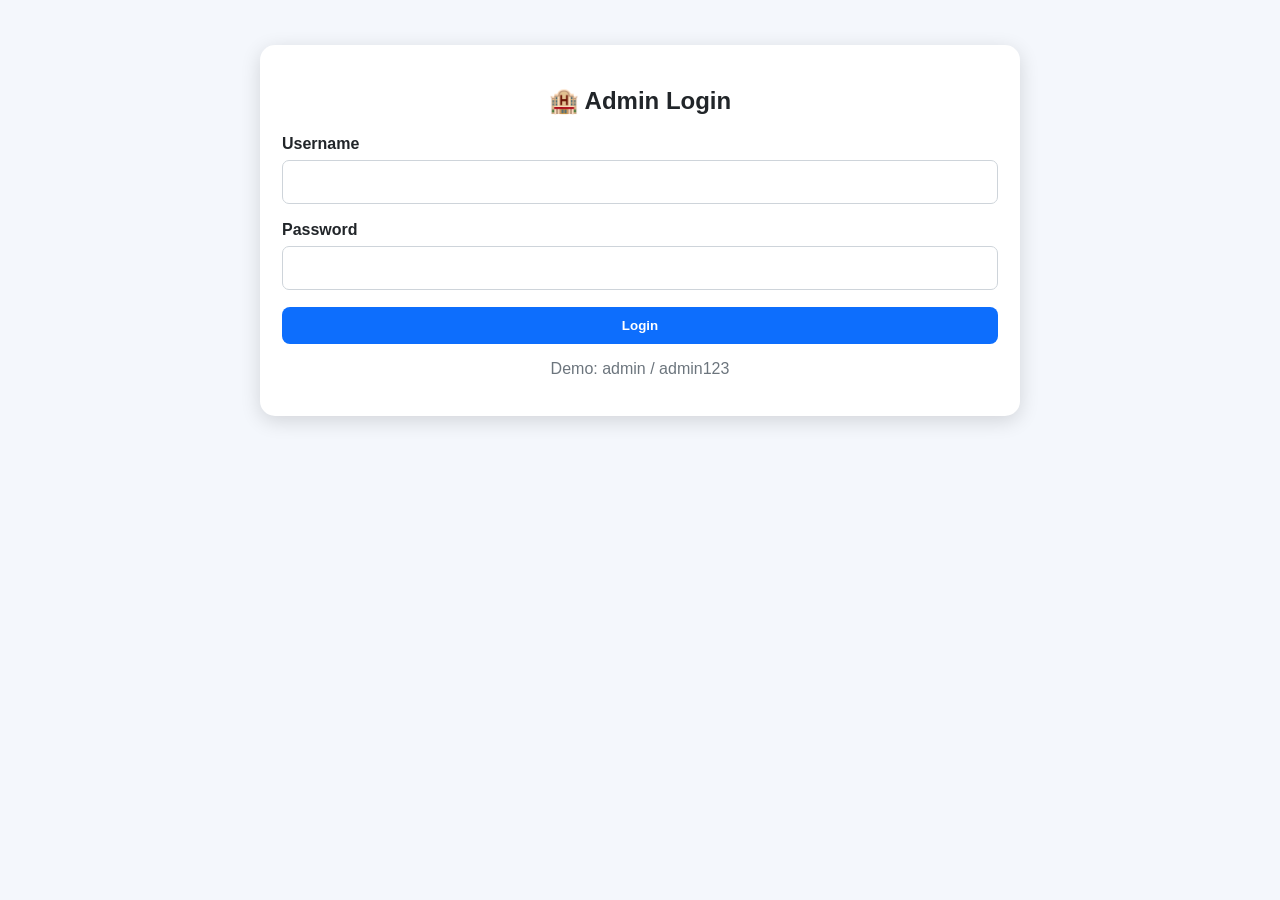
==== admin/login.html @ d416405d "first commit" ====
<!doctype html><html lang="en"><head><meta charset="UTF-8"><meta name="viewport" content="width=device-width,initial-scale=1"><title>Admin Login</title><link rel="stylesheet" href="../style.css"></head><body>
<div class="container"><div class="card form-card"><div class="card-body"><h2 class="text-center">🏨 Admin Login</h2><div id="error"></div><form id="login"><label>Username</label><input id="username" class="form-control" required><label>Password</label><input id="password" type="password" class="form-control" required><button class="btn btn-primary" style="width:100%">Login</button></form><p class="muted text-center">Demo: admin / admin123</p></div></div></div>
<script src="../app.js"></script><script>login.addEventListener("submit",e=>{e.preventDefault();if(username.value==="admin"&&password.value==="admin123"){sessionStorage.setItem("hotel_admin","true");location.href="dashboard.html"}else error.innerHTML='<div class="alert alert-danger">Invalid username or password.</div>'})</script></body></html>
---- style.css ----
:root{--primary:#0d6efd;--dark:#212529;--success:#198754;--bg:#f4f7fc}
*{box-sizing:border-box}body{margin:0;background:var(--bg);font-family:Arial,sans-serif;color:#212529}
a{text-decoration:none}.container{width:min(1120px,92%);margin:auto}.navbar{background:var(--primary);padding:14px 20px}
.nav-wrap{display:flex;align-items:center;justify-content:space-between;gap:20px}.brand,.nav-links a{color:#fff;font-weight:700}
.nav-links{display:flex;gap:18px;list-style:none;margin:0;padding:0}.hero{min-height:550px;background:url("images/hotel wallpaper.png") center/cover no-repeat;display:flex;align-items:center;justify-content:center;text-align:center;color:#fff;padding:40px}
.hero h1{font-size:clamp(42px,7vw,65px);margin:0;text-shadow:3px 3px 8px #000}.hero p{font-size:25px;text-shadow:2px 2px 5px #000}
.section{padding:55px 0}.section h2{text-align:center;margin-bottom:35px}.grid{display:grid;grid-template-columns:repeat(3,1fr);gap:24px}
.card{background:#fff;border-radius:15px;box-shadow:0 5px 20px rgba(0,0,0,.14);overflow:hidden}.room-card{transition:.25s}.room-card:hover{transform:translateY(-7px)}
.room-card img{width:100%;height:250px;object-fit:cover}.card-body{padding:22px}.price{font-size:20px;font-weight:700}.muted{color:#6c757d}
.btn{display:inline-block;border:0;border-radius:8px;padding:11px 18px;cursor:pointer;font-weight:700}.btn-primary{background:#0d6efd;color:#fff}.btn-success{background:#198754;color:#fff}.btn-warning{background:#ffc107;color:#111}.btn-danger{background:#dc3545;color:#fff}.btn-secondary{background:#6c757d;color:#fff}.btn-light{background:#fff;color:#212529}
footer{background:#212529;color:#fff;padding:30px;text-align:center}.form-card{max-width:760px;margin:45px auto}label{display:block;font-weight:700;margin-bottom:7px}
.form-control,.form-select,textarea{width:100%;padding:12px;border:1px solid #ced4da;border-radius:7px;margin-bottom:17px;font:inherit}
.alert{padding:14px;border-radius:8px;margin-bottom:18px}.alert-info{background:#cff4fc}.alert-danger{background:#f8d7da;color:#842029}.alert-success{background:#d1e7dd;color:#0f5132}
.actions{display:flex;gap:10px;flex-wrap:wrap}.text-center{text-align:center}.table-wrap{overflow:auto}.table{width:100%;border-collapse:collapse;background:#fff}.table th,.table td{padding:12px;border:1px solid #dee2e6;text-align:left;white-space:nowrap}.table th{background:#212529;color:#fff}
.admin-layout{display:grid;grid-template-columns:230px 1fr;min-height:calc(100vh - 62px)}.sidebar{background:#212529;padding:20px}.sidebar h3{color:#fff}.sidebar a{display:block;color:#fff;padding:12px;border-radius:8px;margin-bottom:8px}.sidebar a:hover{background:#0d6efd}.content{padding:30px}
.stat-grid{display:grid;grid-template-columns:repeat(4,1fr);gap:20px}.stat{text-align:center;padding:25px}.stat .number{font-size:32px;font-weight:700;margin:10px}
@media(max-width:800px){.grid,.stat-grid{grid-template-columns:1fr 1fr}.admin-layout{grid-template-columns:1fr}.sidebar{min-height:auto}.nav-links{display:none}}
@media(max-width:520px){.grid,.stat-grid{grid-template-columns:1fr}.hero{min-height:450px}.content{padding:18px}}
@media print{.no-print{display:none!important}body{background:#fff}.card{box-shadow:none}}
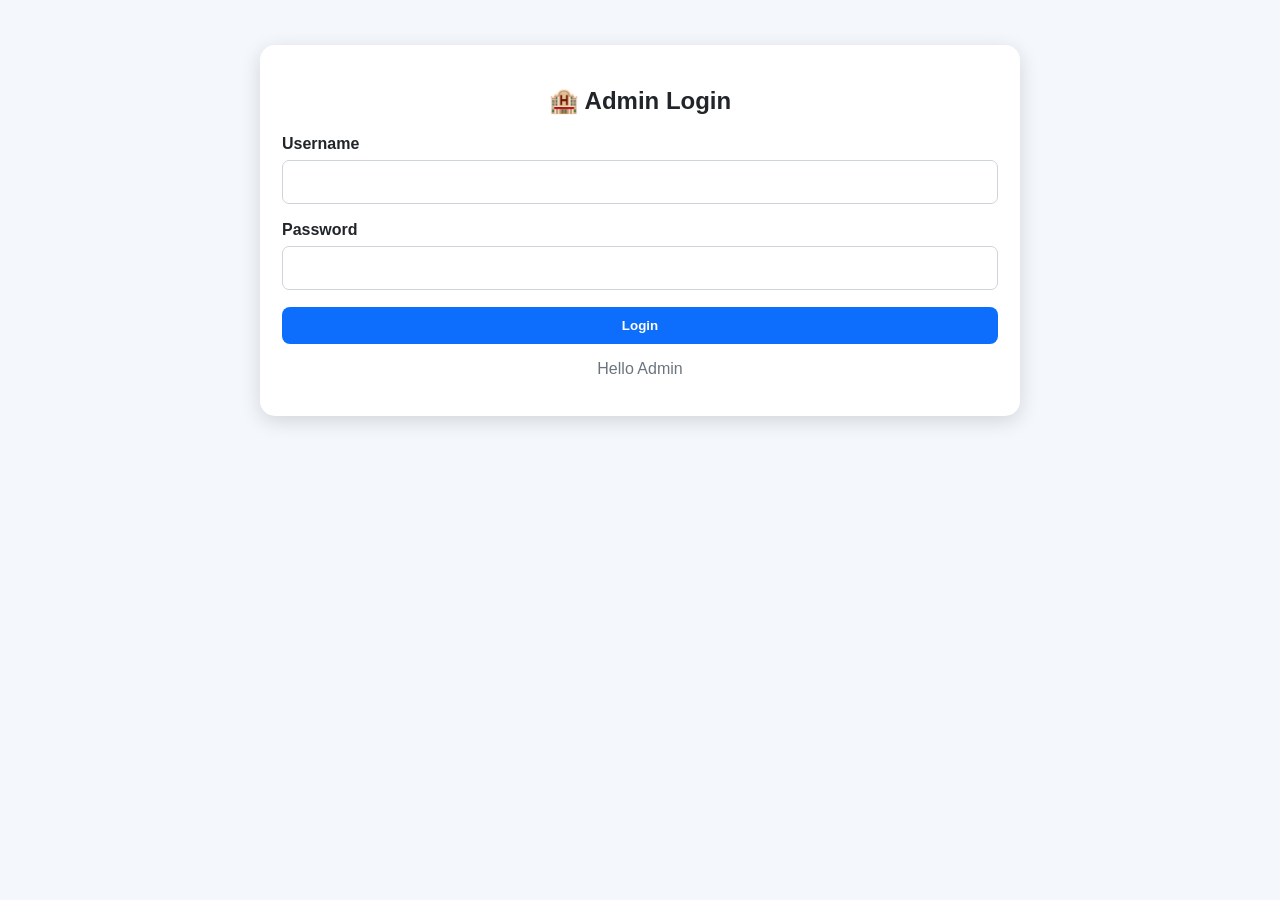
==== commit b64f4dc4: "Change greeting message on admin login page Updated the login page to display a greeting message for" ====
--- a/admin/login.html
+++ b/admin/login.html
@@ -1,3 +1,3 @@
 <!doctype html><html lang="en"><head><meta charset="UTF-8"><meta name="viewport" content="width=device-width,initial-scale=1"><title>Admin Login</title><link rel="stylesheet" href="../style.css"></head><body>
-<div class="container"><div class="card form-card"><div class="card-body"><h2 class="text-center">🏨 Admin Login</h2><div id="error"></div><form id="login"><label>Username</label><input id="username" class="form-control" required><label>Password</label><input id="password" type="password" class="form-control" required><button class="btn btn-primary" style="width:100%">Login</button></form><p class="muted text-center">Demo: admin / admin123</p></div></div></div>
-<script src="../app.js"></script><script>login.addEventListener("submit",e=>{e.preventDefault();if(username.value==="admin"&&password.value==="admin123"){sessionStorage.setItem("hotel_admin","true");location.href="dashboard.html"}else error.innerHTML='<div class="alert alert-danger">Invalid username or password.</div>'})</script></body></html>+<div class="container"><div class="card form-card"><div class="card-body"><h2 class="text-center">🏨 Admin Login</h2><div id="error"></div><form id="login"><label>Username</label><input id="username" class="form-control" required><label>Password</label><input id="password" type="password" class="form-control" required><button class="btn btn-primary" style="width:100%">Login</button></form><p class="muted text-center">Hello Admin</p></div></div></div>
+<script src="../app.js"></script><script>login.addEventListener("submit",e=>{e.preventDefault();if(username.value==="admin"&&password.value==="Pa$$w0rd"){sessionStorage.setItem("hotel_admin","true");location.href="dashboard.html"}else error.innerHTML='<div class="alert alert-danger">Invalid username or password.</div>'})</script></body></html>
